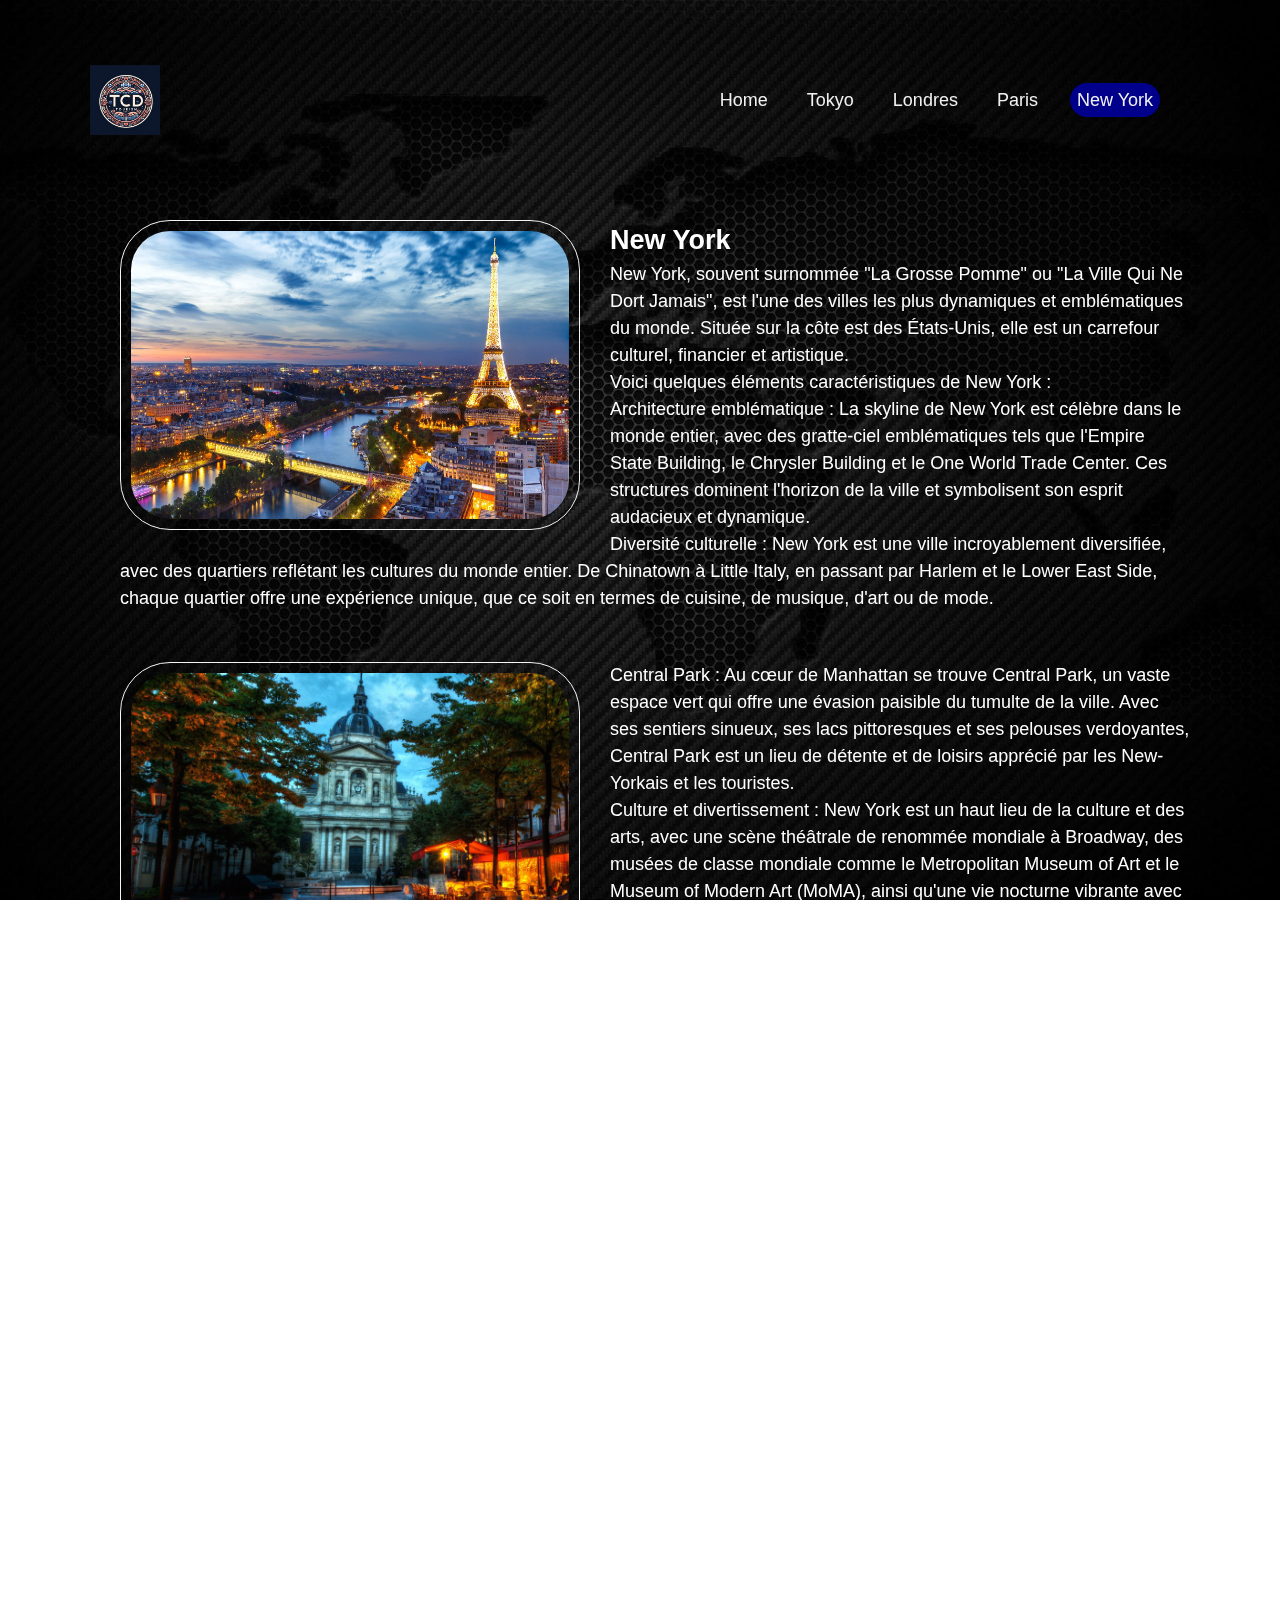
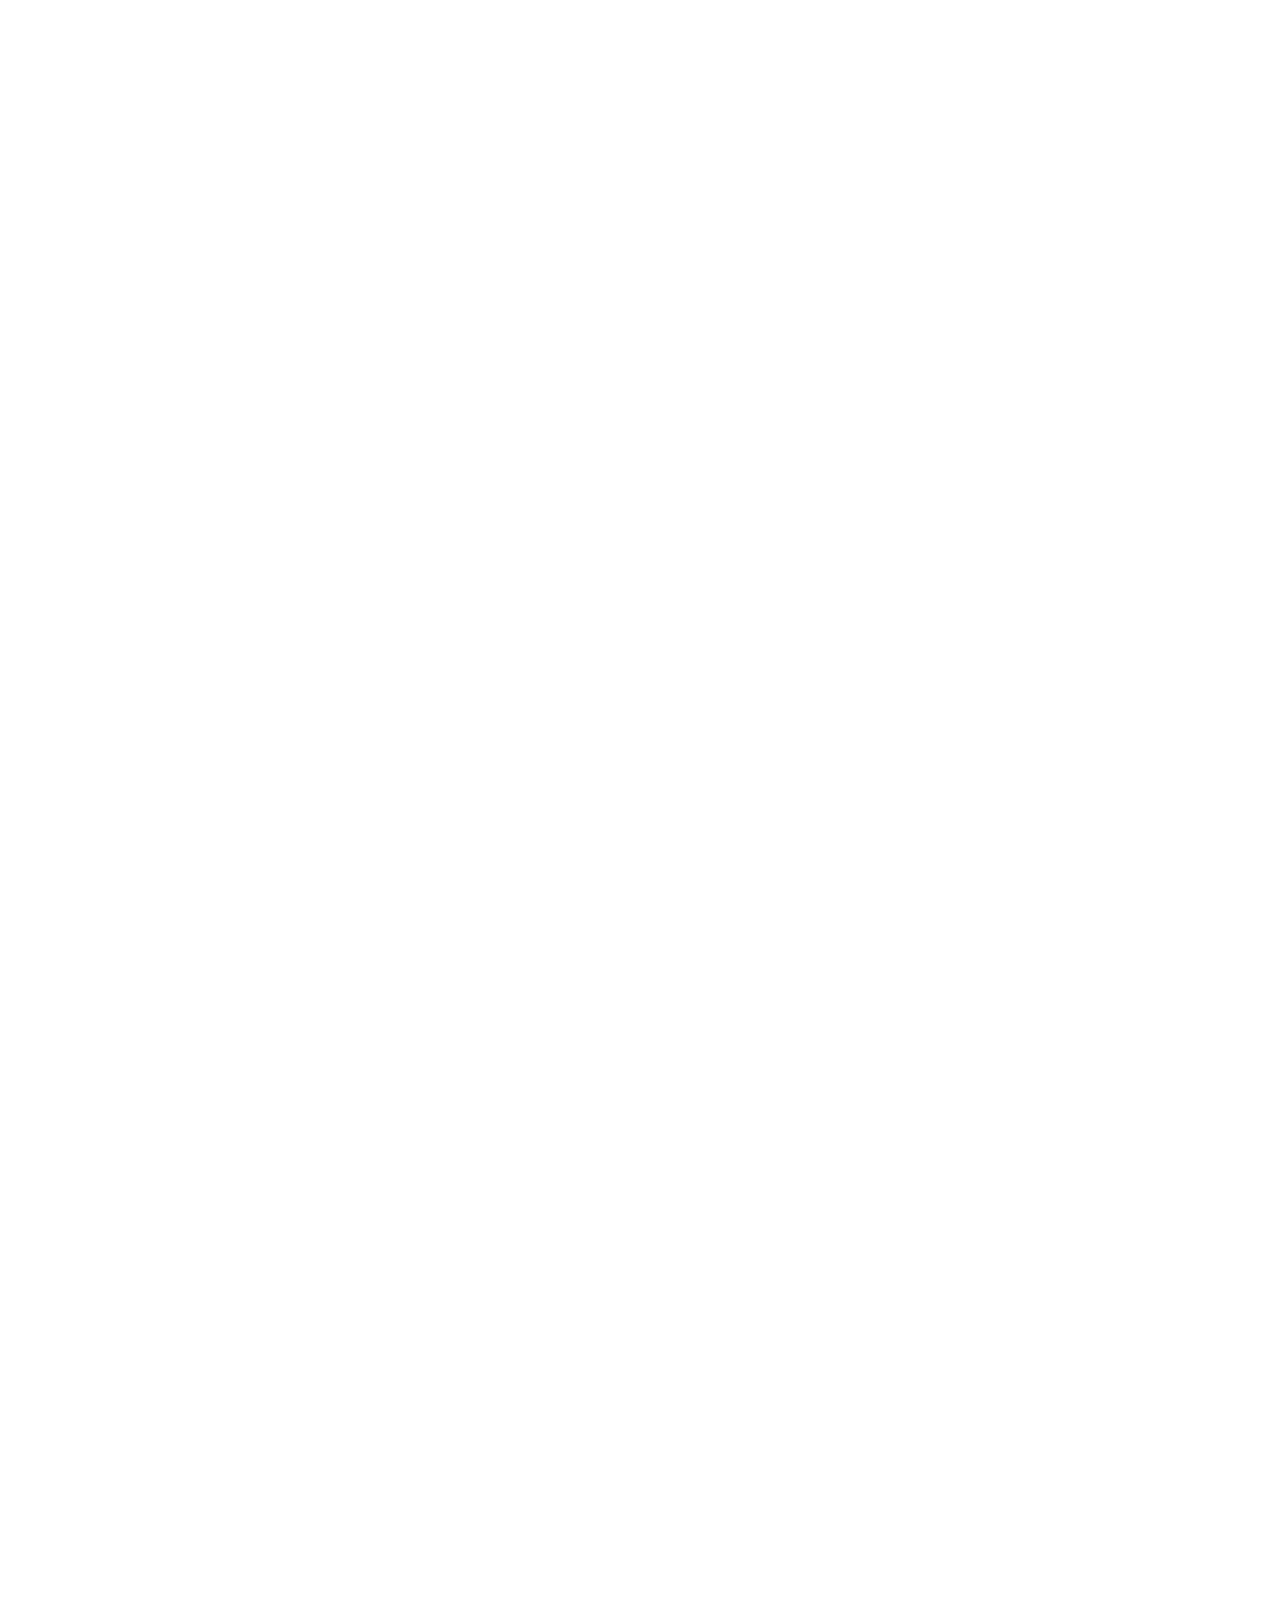
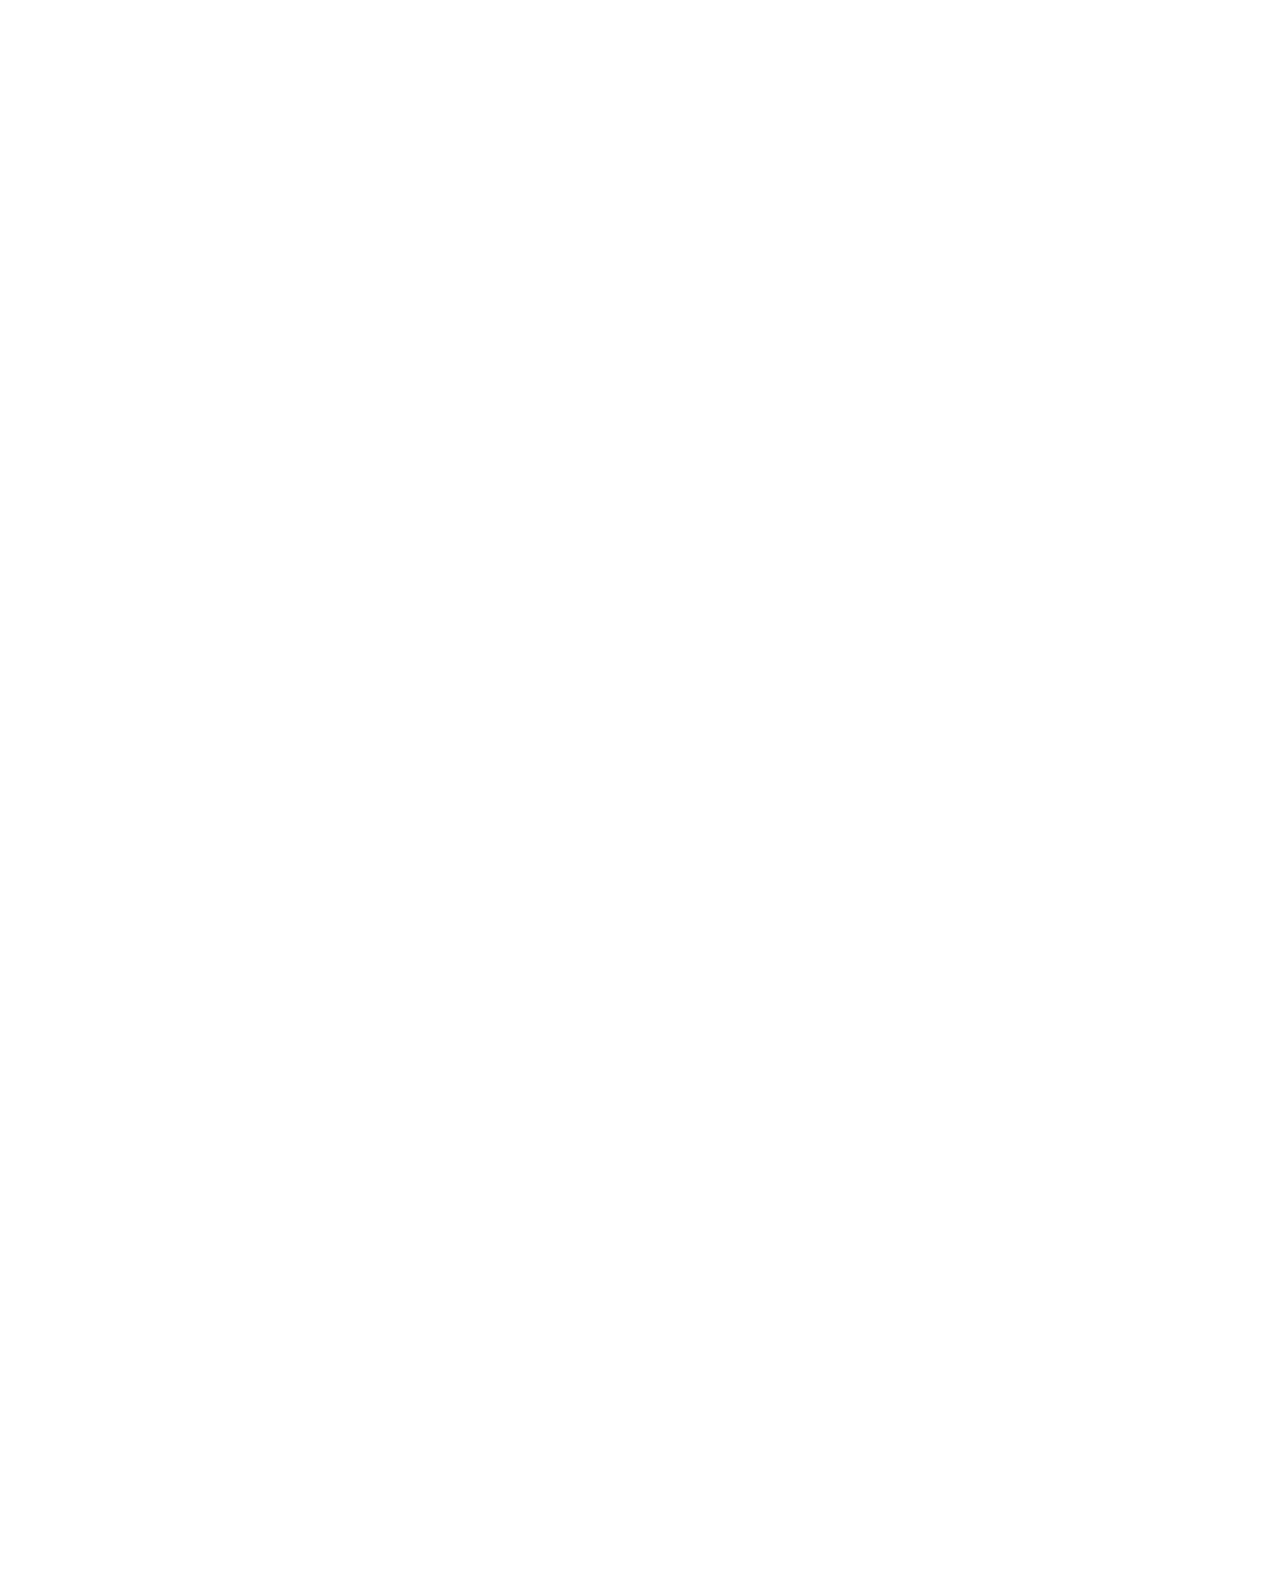
==== newyork.html @ 2fd321d0 "Add files via upload" ====
<!DOCTYPE html>
<html lang="fr">
  <head>
    <meta charset="UTF-8" />
    <meta http-equiv="X-UA-Compatible" content="IE=edge" />
    <meta name="viewport" content="width=device-width, initial-scale=1.0" />
    <link rel="stylesheet" href="style2.css" />
    <title>New York</title>
  </head>
  <body>
    <div class="section0">
      <div class="container1">
        <nav>
          <img src="logo.jpeg" alt="logo" />
          <ul>
            <li>
              <a href="index.html">Home</a>
            </li>
            <li>
              <a href="tokyo.html">Tokyo</a>
            </li>
            <li>
              <a href="londres.html">Londres</a>
            </li>
            <li>
              <a href="paris.html">Paris</a>
            </li>
            <li>
              <a href="newyork.html" class="active">New York</a>
            </li>
          </ul>
        </nav>
        <div class="container">
          <img src="paris1.jpg" alt="image" />
          <h2>New York</h2>
          <p>
            New York, souvent surnommée "La Grosse Pomme" ou "La Ville Qui Ne
            Dort Jamais", est l'une des villes les plus dynamiques et
            emblématiques du monde. Située sur la côte est des États-Unis, elle
            est un carrefour culturel, financier et artistique. <br />

            Voici quelques éléments caractéristiques de New York : <br />

            Architecture emblématique : La skyline de New York est célèbre dans
            le monde entier, avec des gratte-ciel emblématiques tels que
            l'Empire State Building, le Chrysler Building et le One World Trade
            Center. Ces structures dominent l'horizon de la ville et symbolisent
            son esprit audacieux et dynamique. <br />

            Diversité culturelle : New York est une ville incroyablement
            diversifiée, avec des quartiers reflétant les cultures du monde
            entier. De Chinatown à Little Italy, en passant par Harlem et le
            Lower East Side, chaque quartier offre une expérience unique, que ce
            soit en termes de cuisine, de musique, d'art ou de mode. <br />
          </p>
        </div>
        <div class="container">
          <img src="paris5.jpg" alt="image" />
          <p>
            Central Park : Au cœur de Manhattan se trouve Central Park, un vaste
            espace vert qui offre une évasion paisible du tumulte de la ville.
            Avec ses sentiers sinueux, ses lacs pittoresques et ses pelouses
            verdoyantes, Central Park est un lieu de détente et de loisirs
            apprécié par les New-Yorkais et les touristes. <br />
            Culture et divertissement : New York est un haut lieu de la culture
            et des arts, avec une scène théâtrale de renommée mondiale à
            Broadway, des musées de classe mondiale comme le Metropolitan Museum
            of Art et le Museum of Modern Art (MoMA), ainsi qu'une vie nocturne
            vibrante avec des bars, des clubs et des restaurants pour tous les
            goûts. <br />

            Économie et commerce : En tant que centre financier mondial, New
            York abrite la Bourse de New York (NYSE) ainsi que de nombreuses
            entreprises multinationales. Wall Street, dans le quartier financier
            de Lower Manhattan, est le symbole de la puissance économique de la
            ville. <br />

            En résumé, New York est une ville qui offre une expérience
            incomparable, alliant diversité culturelle, innovation, et énergie
            constante, ce qui en fait l'une des destinations les plus
            fascinantes au monde. <br />
          </p>
        </div>
      </div>
    </div>
    <div class="section1">
      <div class="h2">
        <h2>Les endroits que nous vous proposons à New York sur notre site</h2>
        <div class="wrapper"></div>
        <div class="containercrd">
          <input type="radio" name="slide" id="c10" checked />
          <label for="c10" class="card">
            <div class="row">
              <div class="icon">1</div>
              <div class="description">
                <h4>Times Square</h4>
                <p></p>
              </div>
            </div>
          </label>
          <input type="radio" name="slide" id="c11" />
          <label for="c11" class="card">
            <div class="row">
              <div class="icon">2</div>
              <div class="description">
                <h4>L’Empire State Building</h4>
                <p></p>
              </div>
            </div>
          </label>
          <input type="radio" name="slide" id="c12" />
          <label for="c12" class="card">
            <div class="row">
              <div class="icon">3</div>
              <div class="description">
                <h4>La Statue de la Liberté</h4>
                <p></p>
              </div>
            </div>
          </label>
        </div>
      </div>
    </div>
    <div class="section2">
      <div class="container">
        <img src="newyork2.jpeg" alt="image" />
        <h2>Times Square</h2>
        <p>
          Times Square, situé au cœur de Manhattan à New York City, est un
          quartier emblématique et vibrant qui incarne l'essence même de
          l'animation urbaine. Avec ses lumières étincelantes, ses panneaux
          publicitaires lumineux géants et ses théâtres de renommée mondiale,
          Times Square est un véritable symbole de la vie trépidante de la ville
          qui ne dort jamais. <br />
          Ce quartier iconique attire des millions de visiteurs chaque année,
          attirés par son énergie électrique et son atmosphère inégalée. De jour
          comme de nuit, Times Square est en constante effervescence, avec des
          gens qui se promènent, des artistes de rue qui divertissent la foule,
          et une multitude de boutiques, de restaurants et de divertissements.
          <br />
          Times Square est également célèbre pour ses théâtres de Broadway, qui
          proposent certains des spectacles les plus acclamés au monde. Des
          comédies musicales légendaires comme "Le Roi Lion", "Les Misérables"
          et "Phantom of the Opera" ont joué sur les scènes de Broadway,
          attirant des passionnés de théâtre du monde entier. <br />
        </p>
      </div>
    </div>
    <div class="section3">
      <div class="container">
        <img src="newyork3.jpeg" alt="image" />
        <h2>L’Empire State Building</h2>
        <p>
          L'Empire State Building est l'un des gratte-ciel les plus célèbres du
          monde, situé à Manhattan, New York. Construit dans les années 1930, il
          fut pendant plusieurs décennies le bâtiment le plus haut du monde. Son
          architecture emblématique de style Art déco en fait un symbole de la
          ville de New York et de l'ingénierie moderne. <br />
          Cette tour impressionnante s'élève à une hauteur de 381 mètres (1 250
          pieds), avec un total de 102 étages. Son inauguration eut lieu le 1er
          mai 1931, et depuis lors, elle a été le témoin de nombreux événements
          historiques, devenant ainsi un repère emblématique de la ville. <br />
          Outre sa hauteur impressionnante, l'Empire State Building est
          également célèbre pour ses observatoires, offrant une vue panoramique
          époustouflante sur New York City depuis les étages supérieurs. Les
          visiteurs peuvent admirer la ville sous tous ses angles, avec une vue
          qui s'étend sur des kilomètres à la ronde.
          <br />
          Le bâtiment est également célèbre pour son éclairage nocturne
          spectaculaire. Ses lumières colorées et ses motifs variés sont
          utilisés pour célébrer des occasions spéciales, des fêtes nationales
          aux événements particuliers. L'Empire State Building est également
          souvent illuminé aux couleurs des équipes sportives locales ou pour
          sensibiliser à diverses causes.
          <br />
        </p>
      </div>
    </div>
    <div class="section4">
      <div class="container">
        <img src="newyork4.jpeg" alt="image" />
        <h2>La Statue de la Liberté</h2>
        <p>
          La Statue de la Liberté et Ellis Island sont deux sites historiques
          majeurs situés dans le port de New York, aux États-Unis, et ils sont
          étroitement liés à l'histoire de l'immigration et des idéaux de
          liberté et de démocratie. <br />
          Statue de la Liberté : Offerte par la France aux États-Unis en 1886,
          la Statue de la Liberté est un symbole universel de liberté et
          d'espoir. Elle représente une figure féminine drapée dans une toge,
          tenant une torche levée dans une main et une tablette inscrite de la
          date de la Déclaration d'indépendance des États-Unis dans l'autre. La
          statue accueillait autrefois les immigrants arrivant à New York par
          voie maritime, symbolisant l'espoir et la promesse d'une vie
          meilleure. Aujourd'hui, elle est l'une des attractions touristiques
          les plus emblématiques du pays, offrant aux visiteurs la possibilité
          de monter jusqu'à son sommet pour profiter d'une vue panoramique sur
          la ville de New York et la région environnante.
        </p>
      </div>
    </div>
  </body>
</html>
---- style2.css ----
*, ::before, ::after {
    box-sizing: border-box;
    margin: 0;
    padding:0;
    font-family: Arial, Helvetica, sans-serif;
    }
html{
	height: 100%;
	overflow: hidden;
	width: 100%;
}
body{
    background:  no-repeat center / cover url('bg.jpg');
    height: 100svh;
}
body{
	color: #fff;
	margin: 0;
	padding: 0;
	font-size: 18px;
	line-height: 1.5;
	height: 100%;
	perspective: 1px;
	overflow-y: scroll;
	overflow-x: hidden;
	transform-style: preserve-3d;
	
}
body p{
	font-family: arial;
}
nav {
    height: 80px;
    width: 100%;
    display:flex;
    justify-content: space-between;
    align-items: center;
}

nav img {
   width: 70px;
   height: 70px;
   margin-right: 30px;
   margin-bottom: 60px;
}

nav ul  {
    margin-right: 20px;
    list-style: none;
    margin-bottom: 60px;
}

nav ul li {
    display: inline-block;
    line-height: 80px;
    margin: 0 10px;
}

nav ul li a {
    text-decoration: none;
    color: #f1f1f1;
    padding: 7px;
    font-family: 'Franklin Gothic Medium', 'Arial Narrow', Arial, serif;
}

nav ul li a.active{
    background: darkblue;
    border-radius: 50px;
}

nav ul li a:hover{
    background: purple;
    border-radius: 50px;
}
.section1{
	box-sizing: border-box;
	min-height: 100vh;
	padding: 10vh 10vh;
	position: relative;
	width: 100vw;
	z-index: 1;

	transform-style: inherit;
}
.section1:before{
	content: '';
	position: absolute;
	left: 0;
	top: 0;
	right: 0;
	bottom: 0;
	display: block;
	z-index: -1;
	min-height: 100vh; 

	transform: translateZ(-1px) scale(2);
}
.section0{
    padding: 10vh;
	box-sizing: border-box;
	position: relative;
	z-index: 2;
    min-height: 100vh;
	}
.section2{
	padding: 10vh;
	box-sizing: border-box;
	position: relative;
	z-index: 2;
    min-height: 100vh;
	align-items: center;
	}
.section3 ,.section4{
    padding: 10vh;
	box-sizing: border-box;
	position: relative;
	z-index: 2;
    min-height: 100vh;
	}
.container{
	margin-top: 50px;
    margin-left: 30px;

}
.container img{
    height: 310px;
    width: 460px;
	display: flex;
	float: left;
    border: whitesmoke 1px solid ;
    padding: 10px;
    border-radius: 50px;
    margin-right: 30px;
    margin-bottom: 20px;
}
.container h3 {
	font-size: 18px;
    padding: 20px;
}
.section1 .wrapper {
    width: 100%;
    height: 100vh;
    display: flex;
    align-items: center;
    justify-content: center;
}

.containercrd  {
    height: 400px;
    display: flex;
    flex-wrap: nowrap;
    justify-content: start;
}

.card {
    width: 80px;
    border-radius: .75rem;
    background-size: cover;
    cursor: pointer;
    overflow: hidden;
    border-radius: 2rem;
    margin: 0 10px;
    display: flex;
    align-items: flex-end;
    transition: .6s cubic-bezier(.28,-0.03,0,.99);
    box-shadow: 0px 10px 30px -5px rgba(0,0,0,0.8);
}

.card > .row {
    color: white;
    display: flex;
    flex-wrap: nowrap;
}

.card > .row > .icon {
    background: #223;
    color: white;
    border-radius: 50%;
    width: 50px;
    display: flex;
    justify-content: center;
    align-items: center;
    margin: 15px;
}

.card > .row > .description {
    display: flex;
    justify-content: center;
    flex-direction: column;
    overflow: hidden;
    height: 80px;
    width: 520px;
    opacity: 0;
    transform: translateY(30px);
    transition-delay: .3s;
    transition: all .3s ease;
}

.description p {
    color: gold;
    padding-top: 5px;
	font-size: larger;
	font-family: 'Franklin Gothic Medium', 'Arial Narrow', Arial, sans-serif;
}

.description h4 {
    text-transform: uppercase;
}

input {
    display: none;
}

input:checked + label {
    width: 580px;
}

input:checked + label .description {
    opacity: 1 !important;
    transform: translateY(0) !important;
}

.card[for="c1"] {
    background-image: url('Shibuya.jpg');
}
.card[for="c2"] {
    background-image: url('Akihabara.jpeg');
}
.card[for="c3"] {
    background-image: url('Asakusa.jpg');
}
.card[for="c4"] {
    background-image: url('londres0.jpeg');
}
.card[for="c5"] {
    background-image: url('londres1.jpeg');
}
.card[for="c6"] {
    background-image: url('londres2.avif');
}
.card[for="c7"] {
    background-image: url('paris2.jpeg');
}
.card[for="c8"] {
    background-image: url('paris3.jpeg');
}
.card[for="c9"] {
    background-image: url('paris4.jpg');
}
.card[for="c10"] {
    background-image: url('newyork2.jpeg');
}
.card[for="c11"] {
    background-image: url('newyork3.jpeg');
}
.card[for="c12"] {
    background-image: url('newyork4.jpeg');
}

.section1 .h2 {
    display: flex;
    float: left;
    justify-content: space-around;
    margin-left: 100px;
    margin-top: 100px;
    margin-right: 100px;
    padding-right: 90px;
}
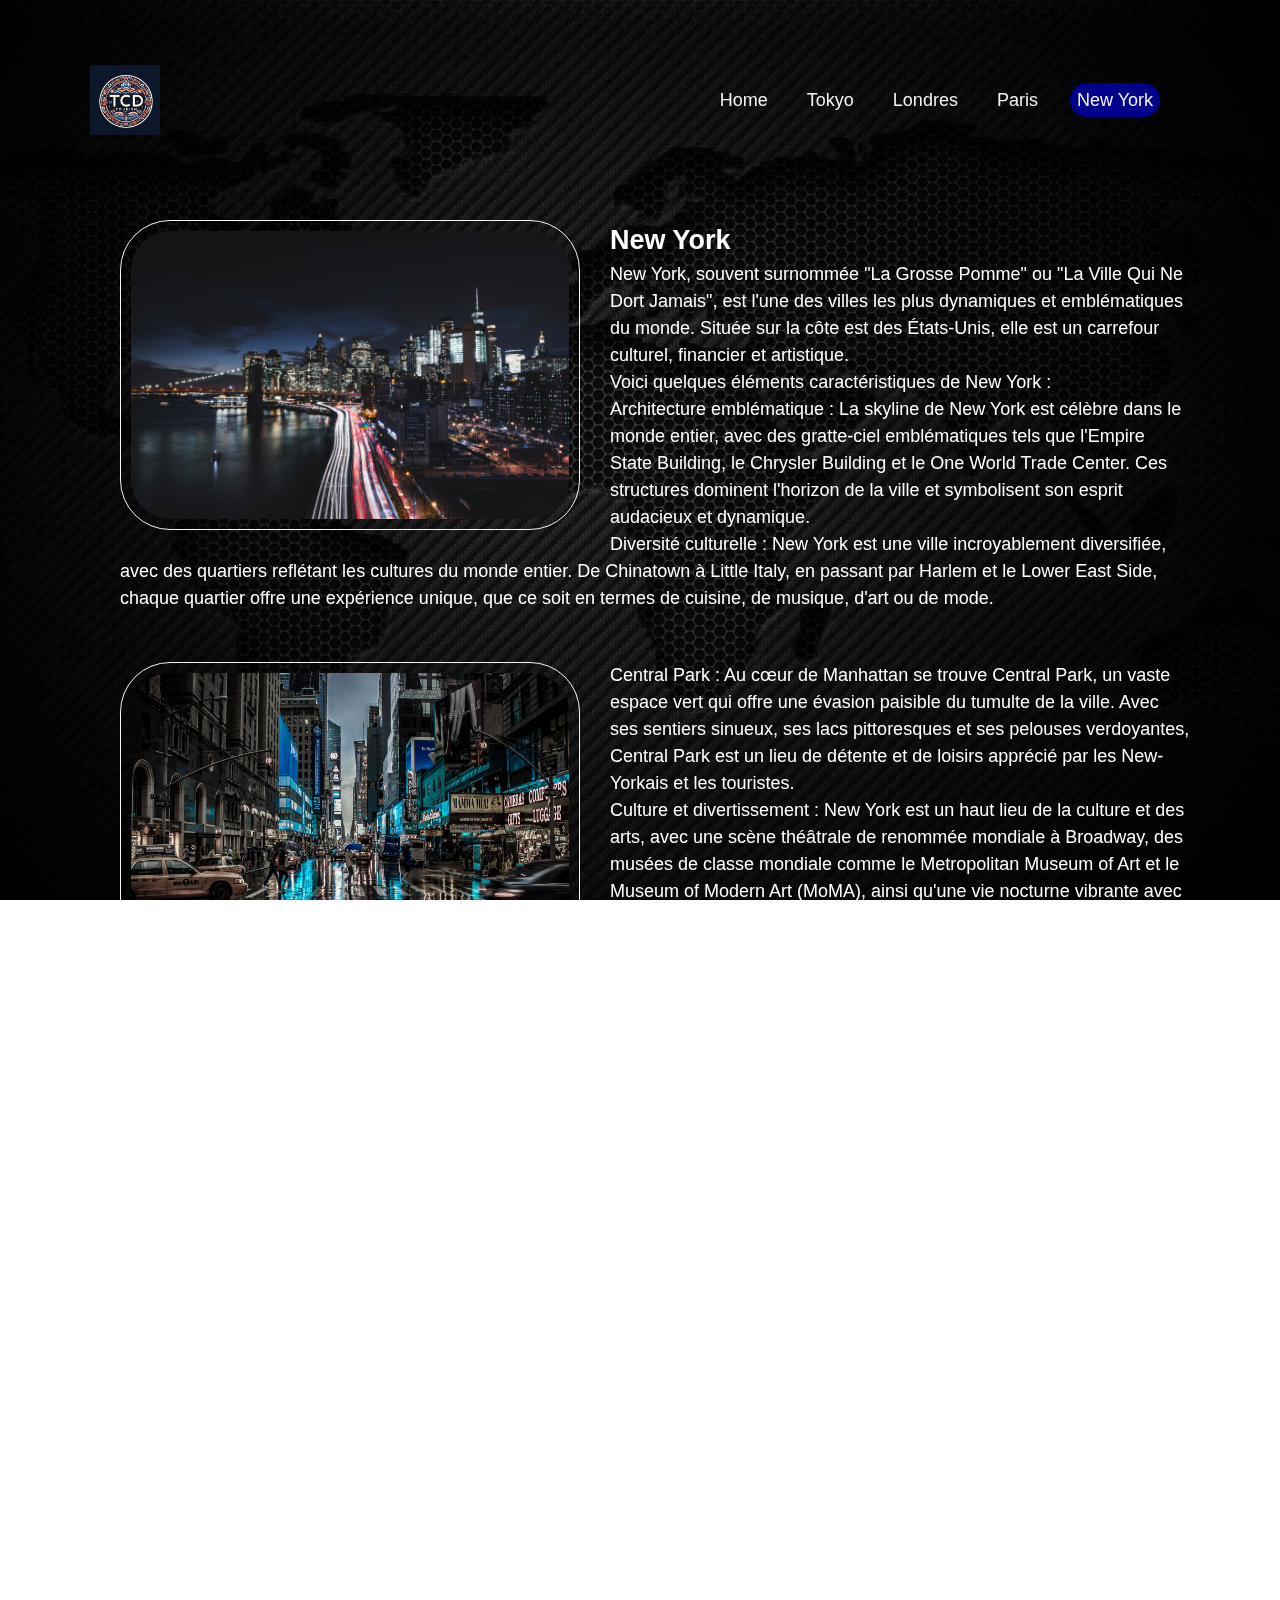
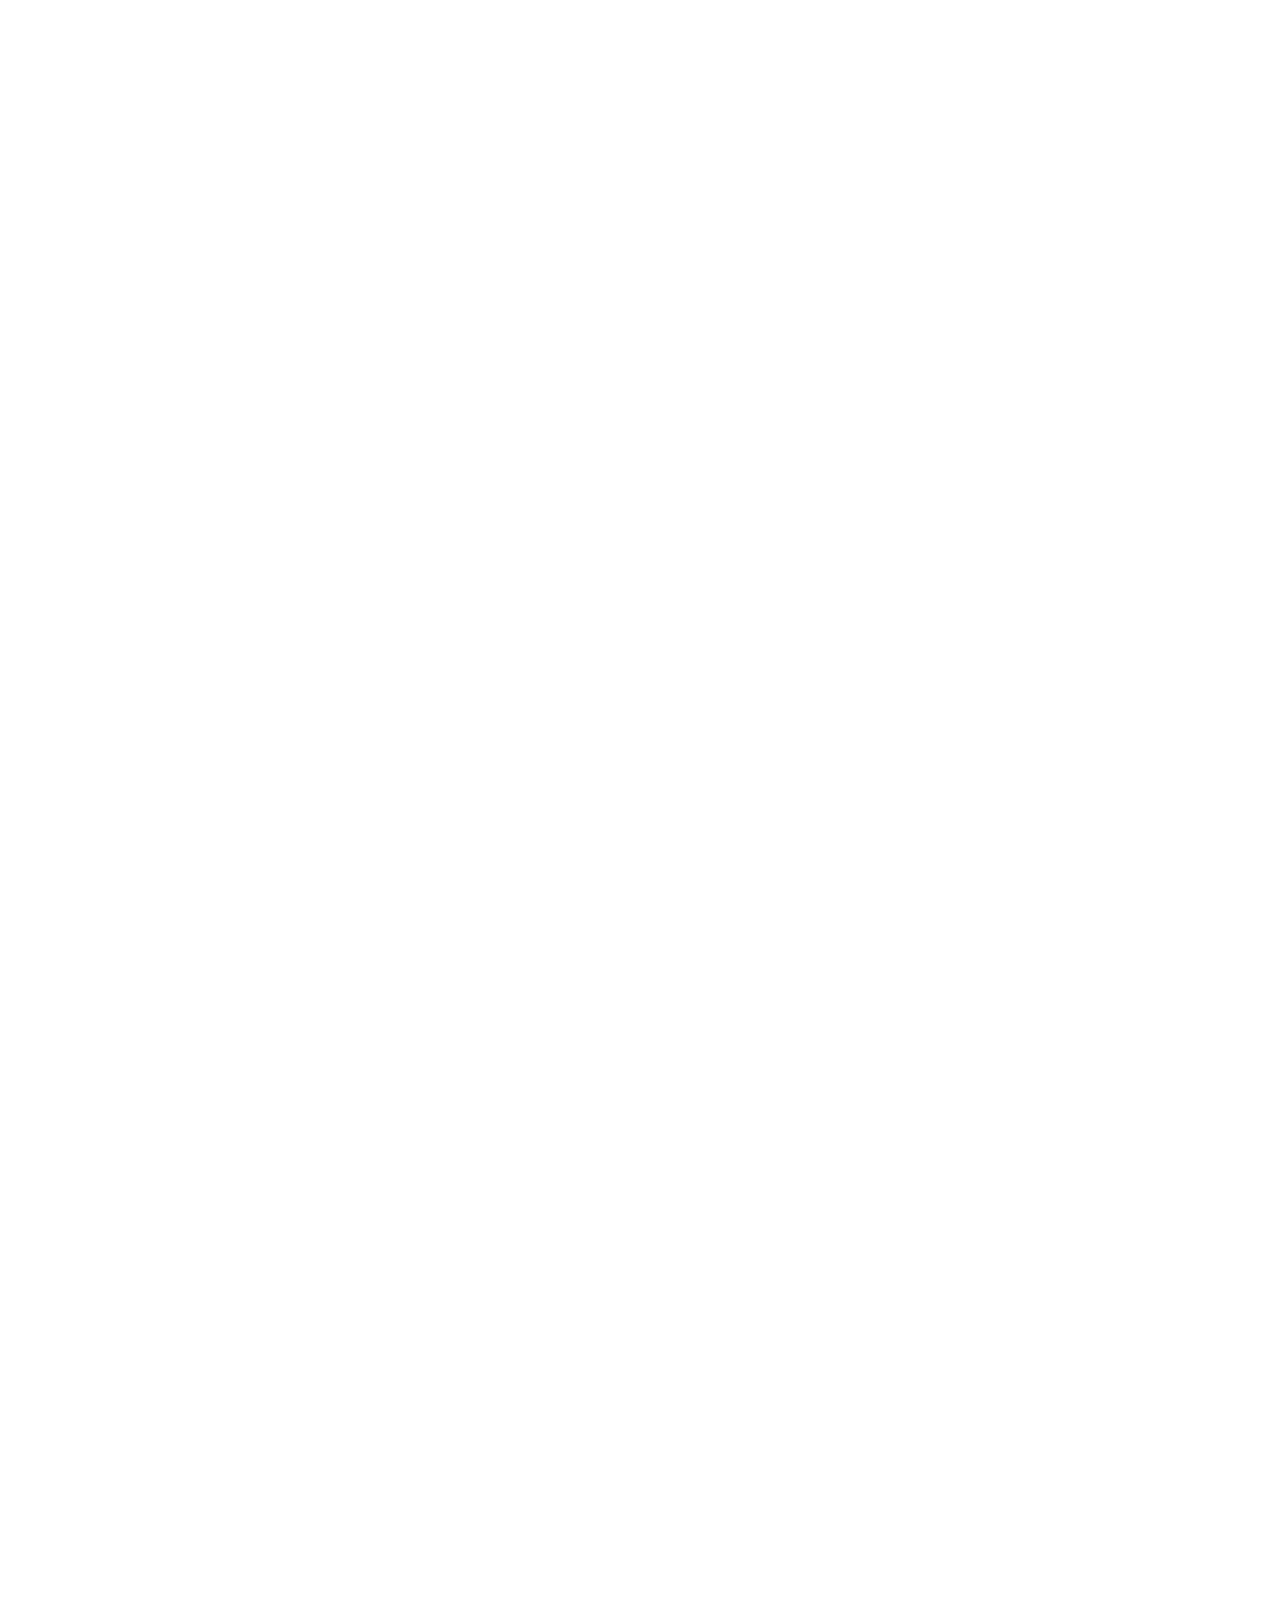
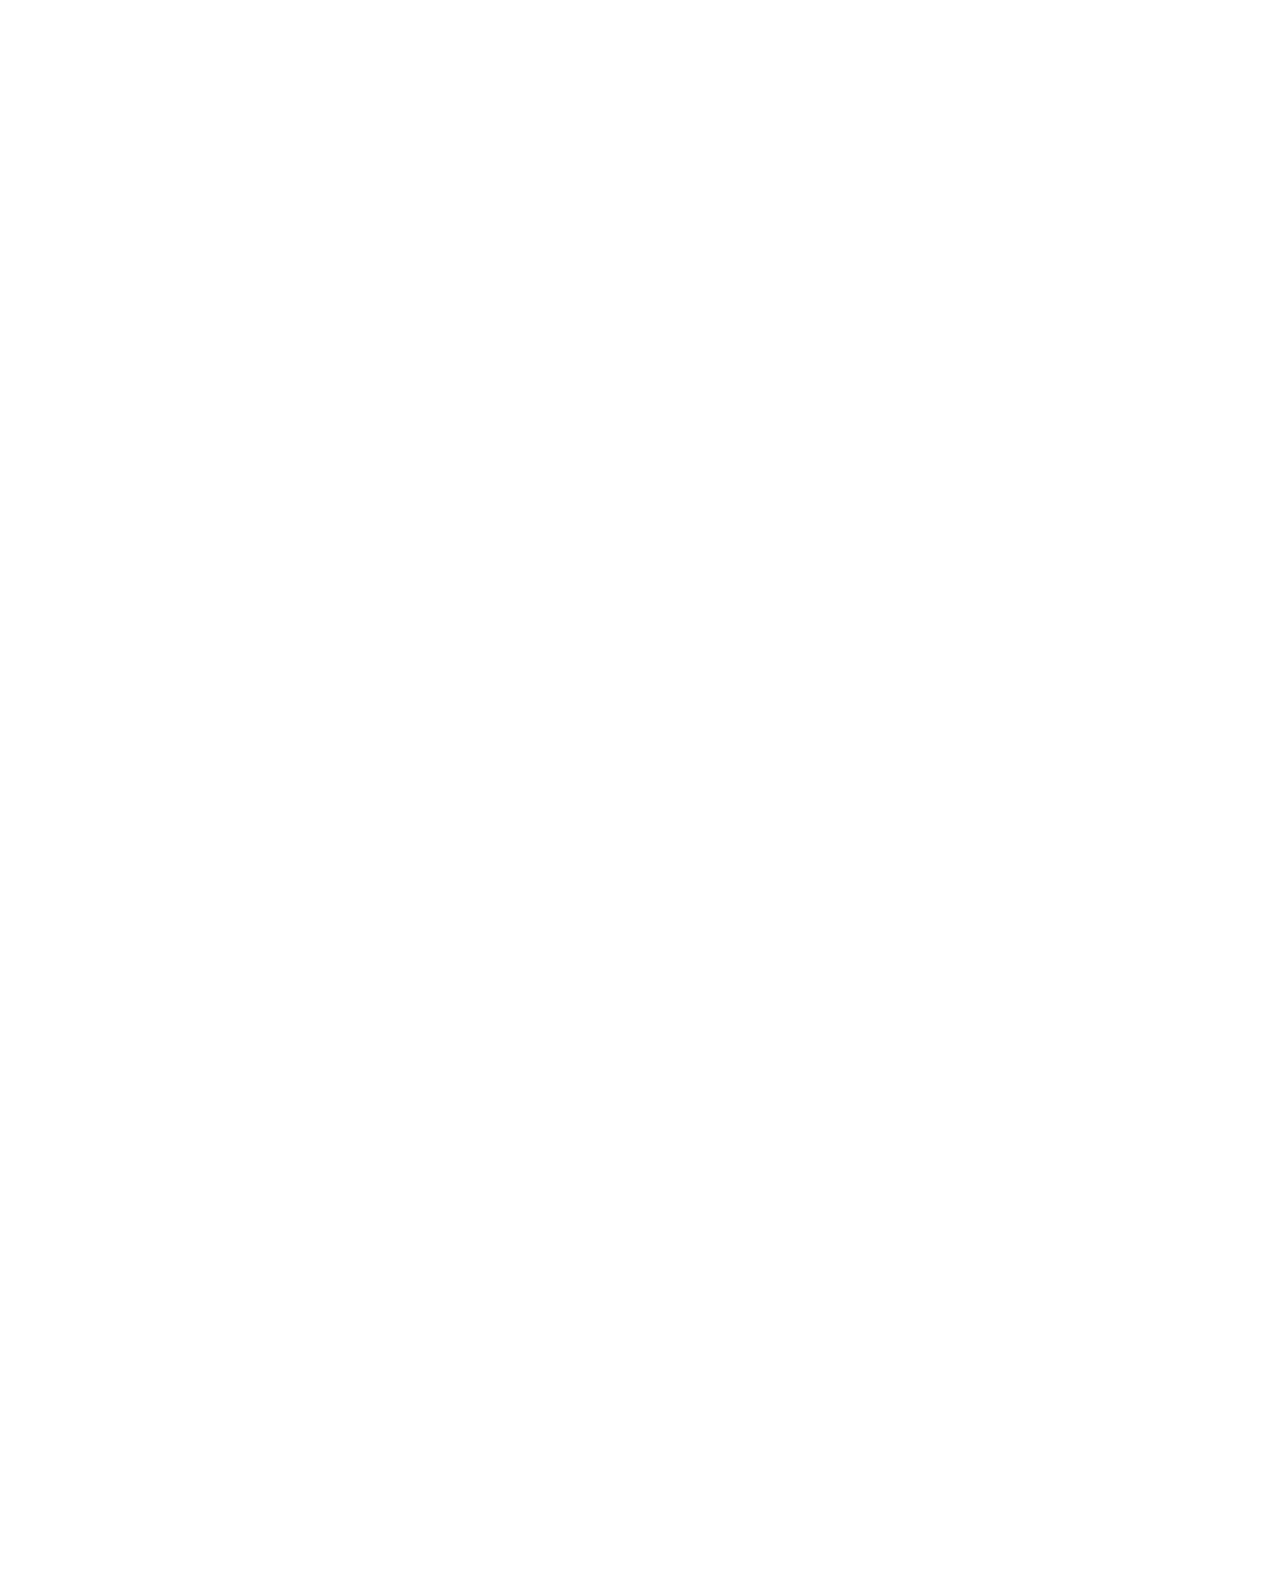
==== commit f83d1f0b: "Update newyork.html" ====
--- a/newyork.html
+++ b/newyork.html
@@ -31,7 +31,7 @@
           </ul>
         </nav>
         <div class="container">
-          <img src="paris1.jpg" alt="image" />
+          <img src="newyork1.jpg" alt="image" />
           <h2>New York</h2>
           <p>
             New York, souvent surnommée "La Grosse Pomme" ou "La Ville Qui Ne
@@ -55,7 +55,7 @@
           </p>
         </div>
         <div class="container">
-          <img src="paris5.jpg" alt="image" />
+          <img src="newyork5.jpg" alt="image" />
           <p>
             Central Park : Au cœur de Manhattan se trouve Central Park, un vaste
             espace vert qui offre une évasion paisible du tumulte de la ville.
